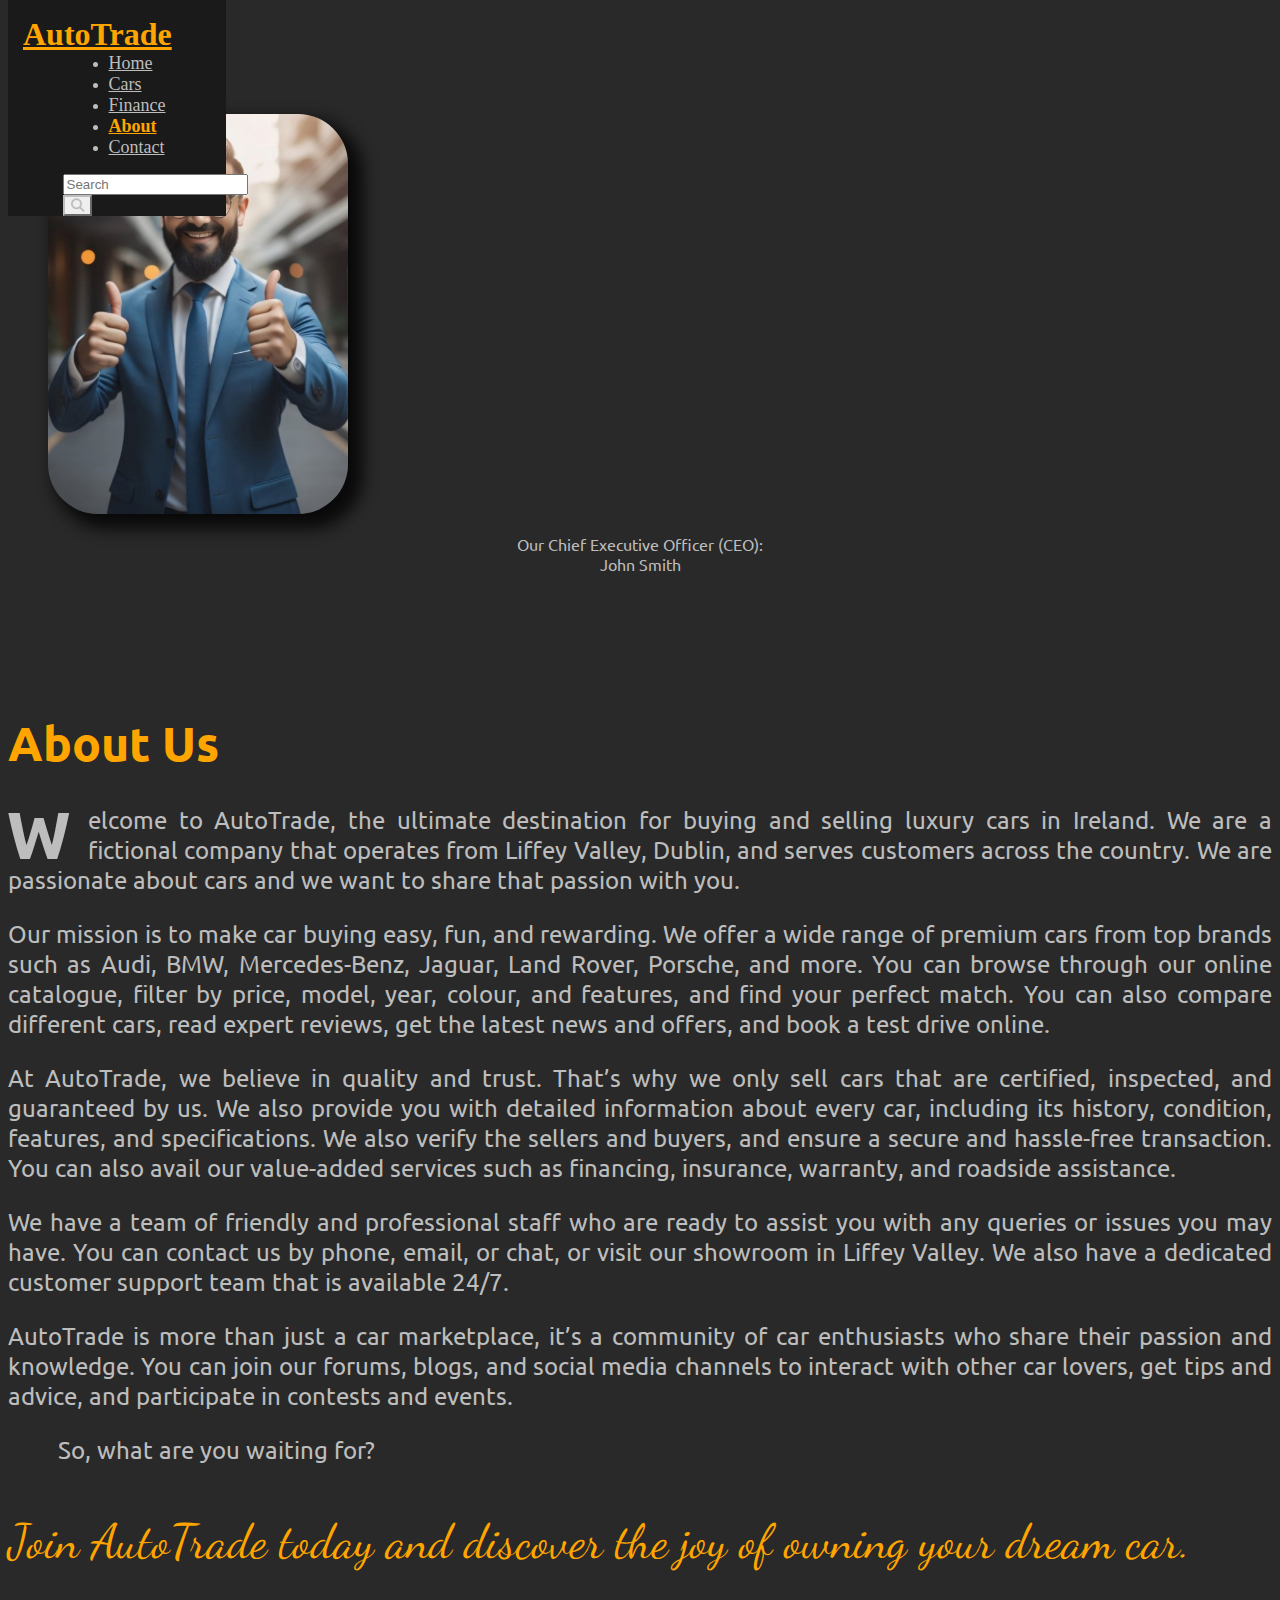
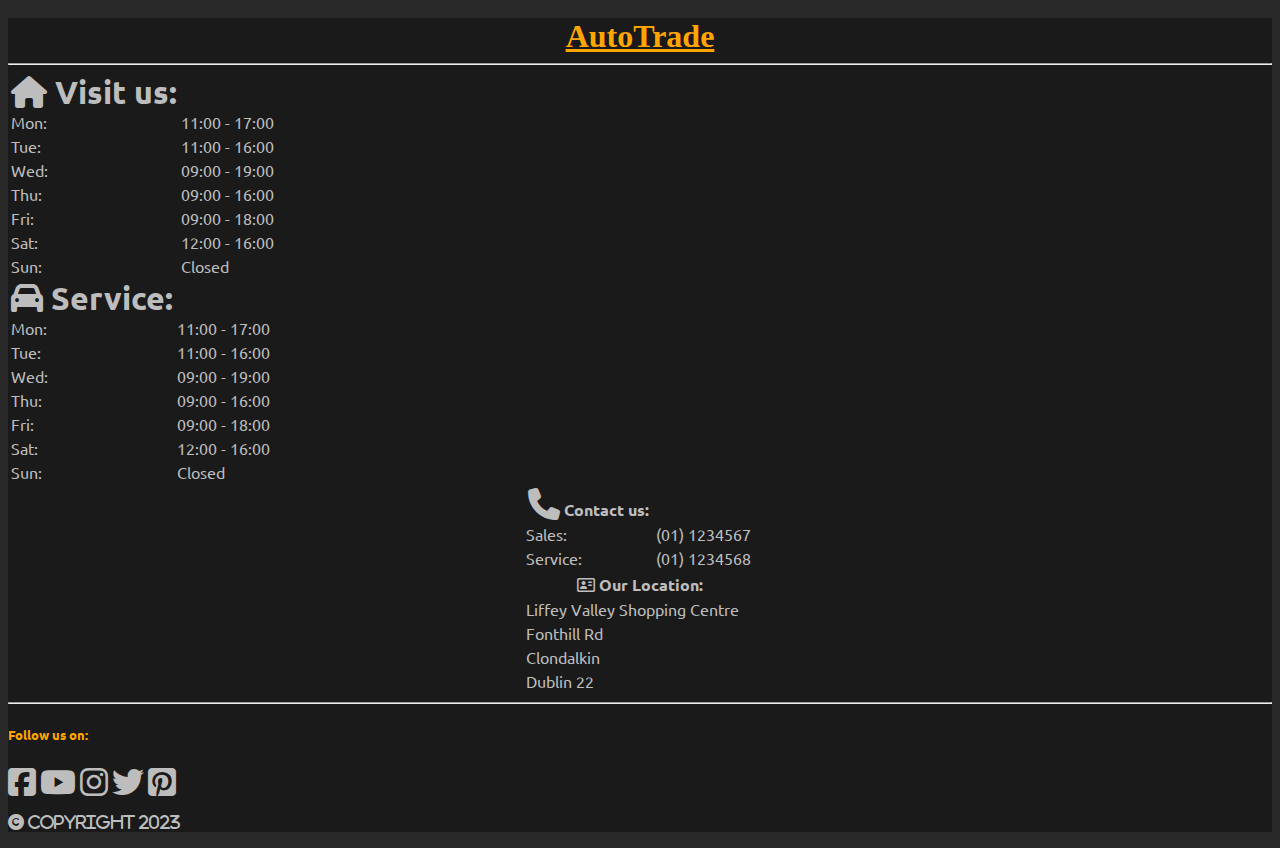
==== Pages/about.html @ 4f6637f4 "footer fix update" ====
<!DOCTYPE html>
<html lang=en>
    <head>
        <meta name="viewport" content="width=device-width, initial-scale=1">
        <title>AutoTrade About</title>
        <link
            href="https://cdn.jsdelivr.net/npm/bootstrap@5.3.2/dist/css/bootstrap.min.css"
            rel="stylesheet"
            integrity="sha384-T3c6CoIi6uLrA9TneNEoa7RxnatzjcDSCmG1MXxSR1GAsXEV/Dwwykc2MPK8M2HN"
            crossorigin="anonymous">
        <link rel="stylesheet" href="../Stylesheets/style.css">
        <script src="../jQuery/jquery-3.7.1.js"></script>
    </head>
    <body>
        <header>
            <div class="container-fluid navbar-container navSlideIn">
                <nav id="navbarHolder"></nav>
            </div>
            <script>
            $.get("navbar.html", function (data) {
                $("#navbarHolder").html(data);
            });
            </script>
            <script type="module" src="../JS/currentPage.js"></script>
        </header>
        <div class="container">
            <div class="row  m-1">

                <!--    PICTURE:    -->
                <div class="col-lg-4 col-md-6 col-sm-12 mt-4 p-padding">

                    <figure>
                        <img src="../Images/About/boss.jpg" alt="The Boss"
                            class=" mx-auto d-block p-picture-about">
                        <figcaption>
                            <p class="p-picture-text">Our Chief Executive
                                Officer (CEO):
                                <br>John Smith
                            </p>
                        </figcaption>
                    </figure>

                </div>
                <!--    ABOUT US:  -TEXT-  -->
                <div
                    class="col-lg-7 col-md-6 col-sm-10 mt-1 mx-auto p-about-text">

                    <h1 class="fw-bold">About Us</h1>
                    <p class="first-word-uppercase-p">
                        Welcome to AutoTrade, the ultimate destination for
                        buying and selling luxury cars in Ireland.
                        We are a fictional company that operates from Liffey
                        Valley, Dublin, and serves customers across the
                        country.
                        We are passionate about cars and we want to share that
                        passion with you.
                    </p>
                    <p>
                        Our mission is to make car buying easy, fun, and
                        rewarding. We offer a wide range of premium cars
                        from top
                        brands such as Audi, BMW, Mercedes-Benz, Jaguar, Land
                        Rover, Porsche, and more. You can browse
                        through our
                        online catalogue, filter by price, model, year, colour,
                        and features, and find your perfect match.
                        You
                        can also compare different cars, read expert reviews,
                        get the latest news and offers, and book a
                        test drive online.
                    </p>
                    <p>
                        At AutoTrade, we believe in quality and trust. That’s
                        why we only sell cars that are certified,
                        inspected, and
                        guaranteed by us. We also provide you with detailed
                        information about every car, including its
                        history, condition,
                        features, and specifications. We also verify the sellers
                        and buyers, and ensure a secure and
                        hassle-free transaction.
                        You can also avail our value-added services such as
                        financing, insurance, warranty, and roadside
                        assistance.
                    </p>
                    <p>
                        We have a team of friendly and professional staff who
                        are ready to assist you with any queries or
                        issues you may have.
                        You can contact us by phone, email, or chat, or visit
                        our showroom in Liffey Valley.
                        We also have a dedicated customer support team that is
                        available 24/7.
                    </p>
                    <p>
                        AutoTrade is more than just a car marketplace, it’s a
                        community of car enthusiasts who share their
                        passion and knowledge.
                        You can join our forums, blogs, and social media
                        channels to interact with other car lovers, get
                        tips and advice, and participate in contests and events.
                    </p>
                    <p class="p-p-indent ">So, what are you waiting for?</p>

                    <!-- ORANGE TEXT -->
                    <span class=" p-dance-font fa-2x text-center p-text-orange">
                        <p>Join AutoTrade today and discover the joy of owning
                            your dream car. </p>
                    </span>
                </div>
            </div>
        </div>

        <!-- BOOTSTRAP -->
        <script
            src="https://cdn.jsdelivr.net/npm/bootstrap@5.3.2/dist/js/bootstrap.bundle.min.js"
            integrity="sha384-C6RzsynM9kWDrMNeT87bh95OGNyZPhcTNXj1NW7RuBCsyN/o0jlpcV8Qyq46cDfL"
            crossorigin="anonymous">
        </script>
    <footer>
        <div class="container-fluid footer-container">
            <div class="row" id="footerRow">
                <nav id="footerHolder"></nav>
            </div>
        </div>
        <script>
            $.get("../Pages/footer.html", function (data) {
                $("#footerHolder").html(data);
            });
        </script>
    </footer>
    </body>
</html>
---- Stylesheets/style.css ----
@import url('https://cdnjs.cloudflare.com/ajax/libs/font-awesome/6.4.2/css/all.min.css');
@import url('https://fonts.googleapis.com/css2?family=Dancing+Script&family=Ubuntu:wght@300&display=swap');
@import url('https://fonts.googleapis.com/css2?family=Roboto+Flex:opsz,wght@8..144,300;8..144,600&display=swap');

body {
    color: rgb(189, 189, 189);
    background-color: rgb(41, 41, 41);
    max-width: 100%;
    min-width: 360px;
}

.current {
    color: orange !important;
    font-weight: bold;
}

.navbar-brand {
    color: orange !important;
    font-size: xx-large;
    font-weight: 600;
    margin: 15px;
}

.nav-item {
    margin-right: 10px;
    margin-left: 10px;
}

.nav-link {
    color: rgb(189, 189, 189);
    font-size: large;
}

.nav-link:hover {
    color: rgb(255, 255, 255);
    font-weight: bold;
}


.navbar-brand:hover {
    color: rgb(255, 255, 255) !important;
    font-weight: bolder;
}

.navbar-container {
    position: fixed;
    top: 0;
    z-index: 3;
    background-color: rgba(26, 26, 26, 1);
    flex-wrap: nowrap;
    max-width: 100% !important;
}

.navbar-toggler {
    float: right !important;
    margin: auto;
}

.navbar-toggler:hover {
    border: 2px solid rgb(255, 255, 255);
}

.navbar-toggler:hover #navbarBurgerIcon {
    color: rgb(255, 255, 255);
}

.navbar-toggler:focus {
    box-shadow: none;
}

.nav-slide-in {
    animation-name: slideIn;
    animation-duration: 1s;
}

#navbarRow {
    width: 100%;
    flex-wrap: nowrap;

}

#logoCol {
    float: left;
    margin: auto 0px auto;
    max-width: 400px;
}

#searchIcon {
    color: rgb(189, 189, 189);
}


#searchBar {
    float: right;
    margin: auto 0px auto;
    max-width: 100%;
    min-width: 200px;
}

#linksMenu {
    margin: auto;
    max-width: fit-content;
}

#searchBtn {
    border-color: rgb(189, 189, 189) !important;
}


#searchBtn:hover {
    border-color: rgb(255, 255, 255) !important;
    border-width: 3px !important;
}

#searchBtn:hover>#searchIcon {
    color: rgb(255, 255, 255);
}

#burgerMenu {
    margin: auto 0px auto;
    max-width: fit-content;
}

.input-group {
    float: right;
    flex-wrap: nowrap;
    max-width: 75%;
}

#searchInput:focus+#searchBtn {
    box-shadow: 0px 0px 10px 1px rgba(200, 200, 200);
    border-color: rgb(255, 255, 255);
}

#searchInput:focus {
    box-shadow: 0px 0px 10px 1px rgba(200, 200, 200);
    border-color: rgb(255, 255, 255);
    border-top-right-radius: 0px !important;
    border-bottom-right-radius: 0px !important;
}

#searchInput:hover {
    box-shadow: 0px 0px 10px 1px rgba(200, 200, 200);
    border-color: rgb(255, 255, 255);
    border-top-right-radius: 0px !important;
    border-bottom-right-radius: 0px !important;
}

.carousel-container {
    border-bottom-left-radius: 40px;
    border-bottom-right-radius: 40px;
    vertical-align: middle;
    padding: 0;
    margin-top: 64px;
    box-shadow: 10px 10px 15px 5px rgb(10, 10, 10);
}

.carousel-fade-in {
    animation-name: fadeIn;
    animation-duration: 3s;
}

.carousel-image {
    border-bottom-left-radius: 40px;
    border-bottom-right-radius: 40px;
}

.cars,
.search-result {
    margin: 2% auto 2%;
    padding-top: 2%;
    max-width: 1000px !important;
}

.card,
.finance-card {
    background-color: rgba(26, 26, 26, 1);
    color: rgb(189, 189, 189);
    margin: auto;
    box-shadow: 10px 10px 15px 5px rgb(10, 10, 10);
    border-radius: 20px;
}

.card-img-top {
    border-top-left-radius: 20px;
    border-top-right-radius: 20px;
}

.card .btn {
    background-color: rgb(41, 41, 41);
    border-color: rgb(189, 189, 189);
    box-shadow: 2px 2px 5px 5px rgb(10, 10, 10);
}

h1,
h3,
h5 {
    color: orange !important;
}

.btn:hover {
    border-color: rgb(255, 255, 255);
    border-width: 2px;
}

.form-btn {
    color: rgb(189, 189, 189);
    background-color: rgb(41, 41, 41);
    border-color: rgb(189, 189, 189);
    box-shadow: 2px 2px 5px 5px rgb(10, 10, 10);
    border-radius: 10px;
    min-width: 25%;
    min-height: 40px !important;
}

.car-col {
    padding: 2%;
}

.car-row {
    margin-top: 2%;
    margin-bottom: 2%;
}

.car-details-container {
    color: rgb(189, 189, 189);
}

.back-to-cars:hover {
    text-decoration: none;
    color: rgb(255, 255, 255);
    font-weight: bold;
}

#ourCarsLink {
    position: relative;
    width: 573px;
    height: 337px;
    margin-bottom: 2%;
    background-image: url('/Images/Backgrounds/CarsLinkBG.png');
    background-size: contain;
    border-radius: 20px;
    box-shadow: 10px 10px 15px 5px rgb(10, 10, 10);
}

#financeLink {
    position: relative;
    width: 573px;
    height: 337px;
    margin-bottom: 2%;
    background-image: url('/Images/Backgrounds/FinanceLinkBG.jpg');
    background-size: contain;
    box-shadow: 10px 10px 15px 5px rgb(10, 10, 10);
    border-radius: 20px;
}

#aboutUsLink {
    position: relative;
    height: 500px;
    background-image: url('/Images/Backgrounds/AboutUsLinkBG.jpg');
    background-position: bottom;
    background-position-x: left;
    border-top-left-radius: 20px;
    border-top-right-radius: 20px;
    box-shadow: 10px 0px 15px 5px rgb(10, 10, 10);
}


#ourCarsLinkInnerDiv,
#financeLinkInnerDiv {
    position: relative;
    top: 15%;
    left: 5%;
    width: 70%;
    height: 90%;
    padding: 2%;
    opacity: 85%;
    font-size: large;
    background-color: rgb(41, 41, 41);
    border-radius: 20px;
    border-bottom-right-radius: 50px;
}


#aboutUsLinkInnerDiv {
    position: relative;
    top: 15%;
    left: 5%;
    max-width: 60%;
    max-height: 90%;
    padding: 2%;
    opacity: 85%;
    font-size: large;
    background-color: rgb(41, 41, 41);
    border-radius: 20px;
    border-bottom-right-radius: 50px;
    box-shadow: 2px 2px rgb(10, 10, 10);
}

.link-button {
    position: absolute;
    bottom: 15%;
    right: 10%;
    background-color: rgb(41, 41, 41);
    color: rgb(189, 189, 189);
    opacity: 85%;
    border-radius: 10px;
    border-color: rgb(189, 189, 189);
    min-width: 25%;
    min-height: 12.5%;
    margin-right: 2%;
    box-shadow: 2px 2px 5px 5px rgb(10, 10, 10);
}

.about-us-link-button {
    position: absolute;
    bottom: 15%;
    right: 5%;
    background-color: rgb(41, 41, 41);
    color: rgb(189, 189, 189);
    opacity: 85%;
    border-radius: 10px;
    border-color: rgb(189, 189, 189);
    min-width: 10%;
    min-height: 10%;
    box-shadow: 2px 2px 5px 5px rgb(10, 10, 10);
}

.car-page-button {
    background-color: rgb(41, 41, 41);
    color: rgb(189, 189, 189);
    border-radius: 10px;
    border-color: rgb(189, 189, 189);
    min-width: 25%;
    min-height: 40px !important;
    margin-right: 2%;
    margin-bottom: 5%;
    box-shadow: 2px 2px 5px 5px rgb(10, 10, 10);
}

.car-link {
    position: absolute;
    bottom: 0;
    background-color: rgb(41, 41, 41);
    color: rgb(189, 189, 189);
    border-radius: 10px;
    border-color: rgb(189, 189, 189);
    min-width: 25%;
    min-height: 10%;
    margin-right: 2%;
    margin-bottom: 5%;
    box-shadow: 2px 2px rgb(10, 10, 10);
}

.enquire-button {
    position: relative;
    background-color: rgb(41, 41, 41);
    color: rgb(189, 189, 189);
    border-radius: 10px;
    border-color: rgb(189, 189, 189);
    min-width: 25%;
    min-height: 10%;
    margin-right: 2%;
    margin-bottom: 5%;
    box-shadow: 2px 2px rgb(10, 10, 10);
}

.back-to-cars-button {
    background-color: rgb(41, 41, 41);
    color: rgb(189, 189, 189);
    border: solid 2px;
    border-radius: 10px;
    border-color: rgb(189, 189, 189);
    min-width: 20%;
    min-height: 40px;
    box-shadow: 2px 2px 5px 5px rgb(10, 10, 10);

}

.link-button:hover,
.enquire-button:hover,
.about-us-link-button:hover,
.car-link:hover,
.form-btn:hover,
.car-page-button:hover,
.back-to-cars-button:hover {
    color: rgb(255, 255, 255);
    font-weight: bold;
    border-color: rgb(255, 255, 255);
    border-width: 3px;
    opacity: 100%;
    background-color: rgb(104, 104, 104);
}

.carousel-control-prev:hover,
.carousel-control-next:hover {
    color: rgb(255, 255, 255);
}

.car-image {
    max-width: 100%;
    box-shadow: 10px 10px 15px 5px rgb(10, 10, 10);
    border-radius: 20px;
}

.car-image-finance {
    max-width: 100%;
    border-radius: 20px !important;
    box-shadow: 10px 10px 15px 5px rgb(10, 10, 10);
}

#txt_prefix,
#txt_prefix:hover,
#txt_prefix:focus,
#txt_prefix:active {
    border-top-right-radius: 0px !important;
    border-bottom-right-radius: 0px !important;
}


#txt_phone,
#txt_phone:hover,
#txt_phone:focus,
#txt_phone:active {
    border-top-left-radius: 0px !important;
    border-bottom-left-radius: 0px !important;
}

.footer-container {
    justify-content: center;
    align-items: center;
    background-color: rgba(26, 26, 26, 1);
    color: rgb(189, 189, 189);
}

#searchContainer {
    position: relative;
    align-items: center;
    min-height: 300px;
}

#noResultMessageContainer {
    position: absolute;
    top: 50%;
    text-align: center;
    font-size: xx-large;
    color: orange;
}

.footer-col {
    padding: 0 5% 0;
}

.footer-row {
    padding: 2%;
}

.p-ubuntu {
    font-family: 'Ubuntu', sans-serif;
    color: rgb(189, 189, 189);
}

.p-dance-font {
    font-family: 'Dancing Script', cursive;
}

.p-hr {
    width: 90%;
}

.p-a-footer {
    text-decoration: none;
    color: rgb(189, 189, 189);
    text-align: center;
}

.p-bump-facebook:hover {
    color: #4267B2;
}

.p-bump-youtube:hover {
    color: #FF0000;
}

.p-bump-instagram:hover {
    color: rgb(114, 45, 224);
}

.p-bump-twitter:hover {
    color: #1DA1F2;
}

.p-bump-pintrest:hover {
    color: #E60023;
}

.p-p-indent {
    text-indent: 50px;
}

.p-picture-about {
    width: 300px;
    border-radius: 50px;
    box-shadow: 10px 10px 15px 5px rgb(10, 10, 10);
}

.p-padding {
    padding-top: 90px
}

.p-about-text {
    color: rgb(189, 189, 189);
    padding-top: 90px;
    font-family: 'Ubuntu', sans-serif;
    text-align: justify;
    font-size: x-large;
}

.p-text-orange {
    color: orange;
}

.p-picture-text {
    color: rgb(189, 189, 189);
    font-family: 'Ubuntu', sans-serif;
    text-align: center;
}

.first-word-uppercase-p::first-letter {
    -webkit-initial-letter: 4;
    initial-letter: 2;
    font-weight: bold;
    margin-right: .75em;
    font-family: 'Ubuntu', sans-serif;
}

.p-center {
    text-align: center;
}

.flex-container {
    display: flex;
    font-family: 'Roboto Flex', sans-serif;
    flex: 1;
    background: linear-gradient(rgba(0, 0, 0, 1), rgba(0, 0, 0, 0)), url(../Images/Backgrounds/contact.jpg);
    background-size: cover;
    background-position: left;
    border-radius: 50px;
}

.right-pane {
    flex: 1;
    color: rgb(189, 189, 189) !important;
    padding: 30px;
    border-radius: 50px;
}

.left-pane {
    flex: 1;
    padding: 30px;
}

.p-orangeTxt {
    color: orange;
}

.p-margin80 {
    margin-top: 80px;
}

.p-margin80 {
    margin-top: 80px;
}

.p-paddingR50 {
    padding-right: 50px;
}

.p-btn {
    color: white;
    background-color: black;
    width: 100%;
    padding: 5px;
}

.p-btn:hover {
    color: black;
    background-color: white;
}

.p-paddingT10 {
    padding-top: 10px;
}

label {
    font-weight: bold;
}

.p-textArea {
    height: 8em;
}

.p-mapArea {
    background-color: rgba(26, 26, 26, 1);
    border-radius: 50px;
    box-shadow: 10px 10px 15px 5px rgb(10, 10, 10);
    padding: 3%;
}

.p-mapSize {
    width: 100%;
    min-height: 300px;
    max-height: 500px;
    border-radius: 25px;
}

.p-width100 {
    width: 100%;
}


.p-marginT105 {
    margin-top: 105px;
}

.form-control:focus {
    border-color: rgb(255, 255, 255) !important;
    box-shadow: 0px 0px 10px 1px rgba(200, 200, 200) !important;
    border-radius: 5px !important;
}

.form-control:hover {
    border-color: rgb(255, 255, 255) !important;
    box-shadow: 0px 0px 10px 1px rgba(200, 200, 200) !important;
    border-radius: 5px !important;
}

input:focus {
    border-color: black;
    box-shadow: inset 0 1px 1px rgba(0, 0, 0, 0.075), 0 0 8px rgba(17, 17, 17, 0.6);
}

/*    FINANCE   */
.flex-container-finance {
    font-family: 'Roboto Flex', sans-serif;
    border-radius: 50px;
    box-shadow: 10px 10px 15px 5px rgb(10, 10, 10);
}

.right-pane-finance {
    color: rgb(189, 189, 189);
    padding: 30px;
    background-color: rgba(26, 26, 26, 1);
    border-top-right-radius: 50px;
    border-bottom-right-radius: 50px;
}

.left-pane-finance {
    display: flex;
    flex-direction: column;
    background-size: cover;
    background-position: center;
    padding: 30px;
    background-color: rgba(26, 26, 26, 1);
    border-top-left-radius: 50px;
    border-bottom-left-radius: 50px;
}

#financeCarsContainer {
    flex: 1;
    border-radius: 25px;
    background-color: rgb(41, 41, 41);
    overflow-y: auto;
    box-shadow: inset 10px 10px 20px 10px rgb(10, 10, 10);
}

#financeCarsContainer::-webkit-scrollbar {
    width: 0;
}

.finance-card {
    max-width: 250px;
    min-width: 225px;
}

.card:hover,
.finance-card:hover {
    transform: scale(1.1) !important;
}

.card-active {
    transform: scale(1.05) !important;
    box-shadow: 0px 0px 20px 10px rgb(150, 150, 150);
}

.car-row-finance {
    padding-left: 2%;
    padding-right: 2%;
}

.car-col-finance {
    padding: 1%;
}

.p-input-phone {
    padding-left: 10px;
}

.p-input-phone2 {
    width: 100px;
    padding-left: 20px;
}

.p-modal-0 {
    font-family: "Roboto Flex, sans-serif";
}

.p-modal2-1 {
    text-align: right;
}

.p-modal2-2 {
    font-size: x-large;
}

.p-fieldset {
    border: solid 1px rgb(189, 189, 189) !important;
    border-radius: 5px;
}

.p-inputFieldset {
    width: 97%;
    padding: 5px;
    margin: auto
}

.p-fontSizeLarger {
    font-size: larger;
}

.p-marginR10 {
    margin-right: 10px;
}

.p-marginL10 {
    margin-left: 10px;
}

.p-inline-flex {
    display: inline-flex
}

.p-remBal {
    font-size: xx-large;
    text-align: center;
    font-weight: bolder;
    font-family: 'Courier New', Courier, monospace, sans-serif;
}

/*    JS-CONTACT    */

.input-control input:focus {
    outline: 0;
}

.input-control.success input {
    border-color: #09c372;
}

.input-control.success textarea {
    border-color: #09c372;
}

.input-control.success select {
    border-color: #09c372;
}

.input-control.error input {
    border-color: #ff3860;
}

.input-control.error textarea {
    border-color: red;
}

.input-control.error select {
    border-color: red;
}

.input-control .error {
    color: #ff3860;
    font-size: 20px;
    height: 20px;
}

.location-table,
.contact-table {
    margin-left: auto;
    margin-right: auto;

    min-width: 235px;
}

@media (max-width: 765px) {
    .flex-container {
        flex-direction: column;
    }
}

@media (max-width: 765px) {
    .left-pane {
        display: none;
    }

    .right-pane {
        background: linear-gradient(90deg, rgb(0, 0, 0) 0%, rgb(39, 39, 39) 41%, rgb(54, 53, 53) 100%);
    }
}

@media (max-width: 576px) {
    .car-row {
        margin-top: 7.5% !important;
        margin-bottom: 7.5% !important;
    }
}

@media (max-width: 764px) {
    .card {
        max-width: 100%;
    }

    .p-about-text {
        padding-top: 0px !important;
    }

    #ourCarsLink,
    #financeLink {
        width: 382px;
        height: 225px;
    }

    #aboutUsLink {
        height: 450px;
    }

    .left-pane-finance {
        border-bottom-left-radius: 0px;
        border-top-right-radius: 50px;
    }

    .right-pane-finance {
        border-top-right-radius: 0px;
        border-bottom-left-radius: 50px;
    }

    .car-row {
        margin-top: 5%;
        margin-bottom: 5%;
    }

    #financeCarsContainer {
        padding-top: 0px;
        max-height: 355px !important;
    }

    .car-col-finance {
        margin: auto !important;
    }
}

@media (min-width: 765px) {
    #aboutUsLinkInnerDiv {
        width: 50%;
    }

    .p-mapSize {
        height: 500px;
    }

    #financeCarsContainer {
        max-height: 1100px !important;
    }

    .flex-container-finance {
        display: flex;
    }

    .left-pane-finance {
        flex: 1;
    }

    .right-pane-finance {
        flex: 1;
    }
}

@media (min-width: 991px) {

    .card {
        min-height: 375px;
    }
}

@media (min-width: 992px) {

    #logoShort {
        display: none;
    }

    #burgerMenu {
        display: none;
    }

    #financeCarsContainer {
        max-height: 1100px !important;
    }
}

@media (max-width: 991px) {
    #linksMenu {
        display: none;
    }

    .input-group {
        max-width: 100%;
    }

    #logoFull {
        display: none;
    }

    #searchBar {
        margin: auto;
        min-width: 225px;
    }

    #logoCol {
        float: left;
        max-width: fit-content;
    }

    #hiddenMenu {
        display: contents !important;
    }

    #featuredCard {
        max-width: 95%;
    }

    .card {
        max-width: 235px;
        min-height: 367px;
    }
}

@media (min-width: 1200px) {
    #financeCarsContainer {
        max-height: 1000px !important;
    }
}

@media (min-width: 1400px) {
    #financeCarsContainer {
        max-height: 870px !important;
    }
}

@keyframes slideIn {
    from {
        margin-top: -30%;
    }

    to {
        margin-top: 0%;
    }
}


@keyframes fadeIn {
    from {
        opacity: 0%;
    }
    to {
        opacity: 100%;
    }
}
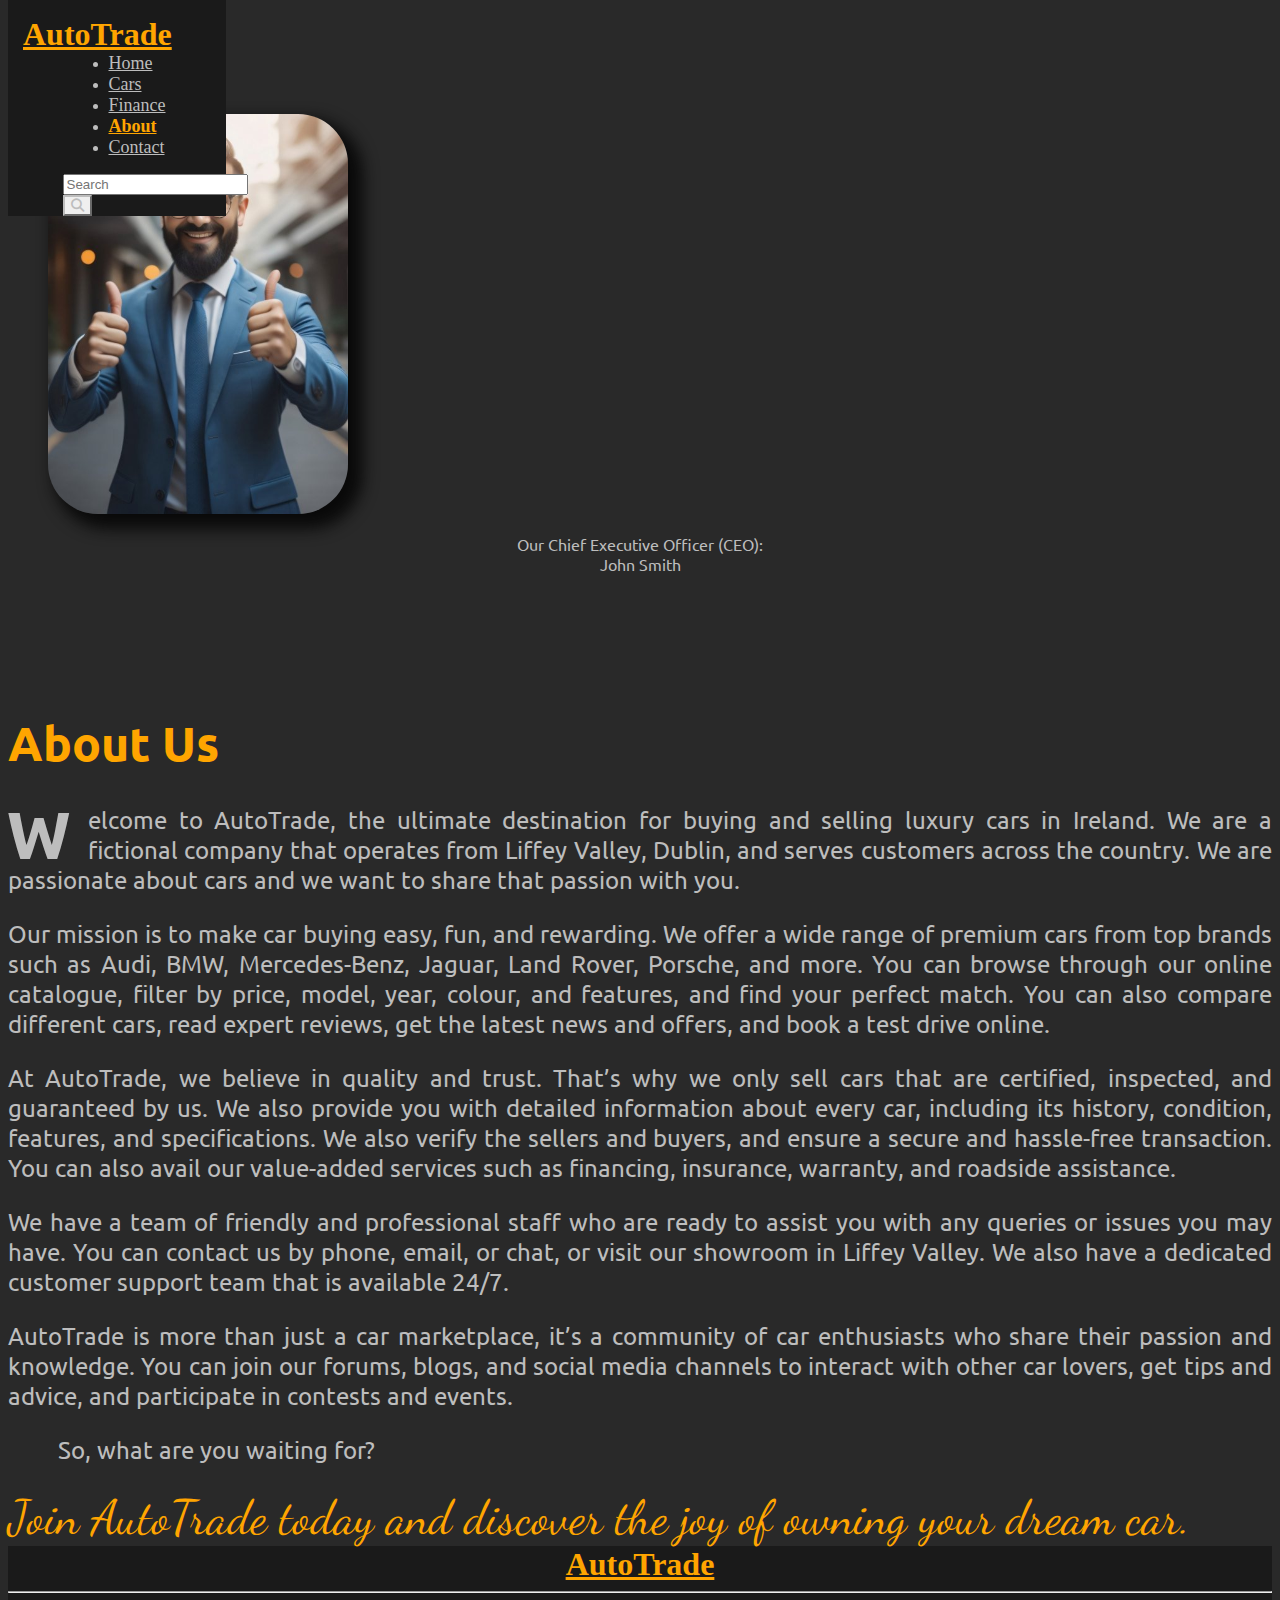
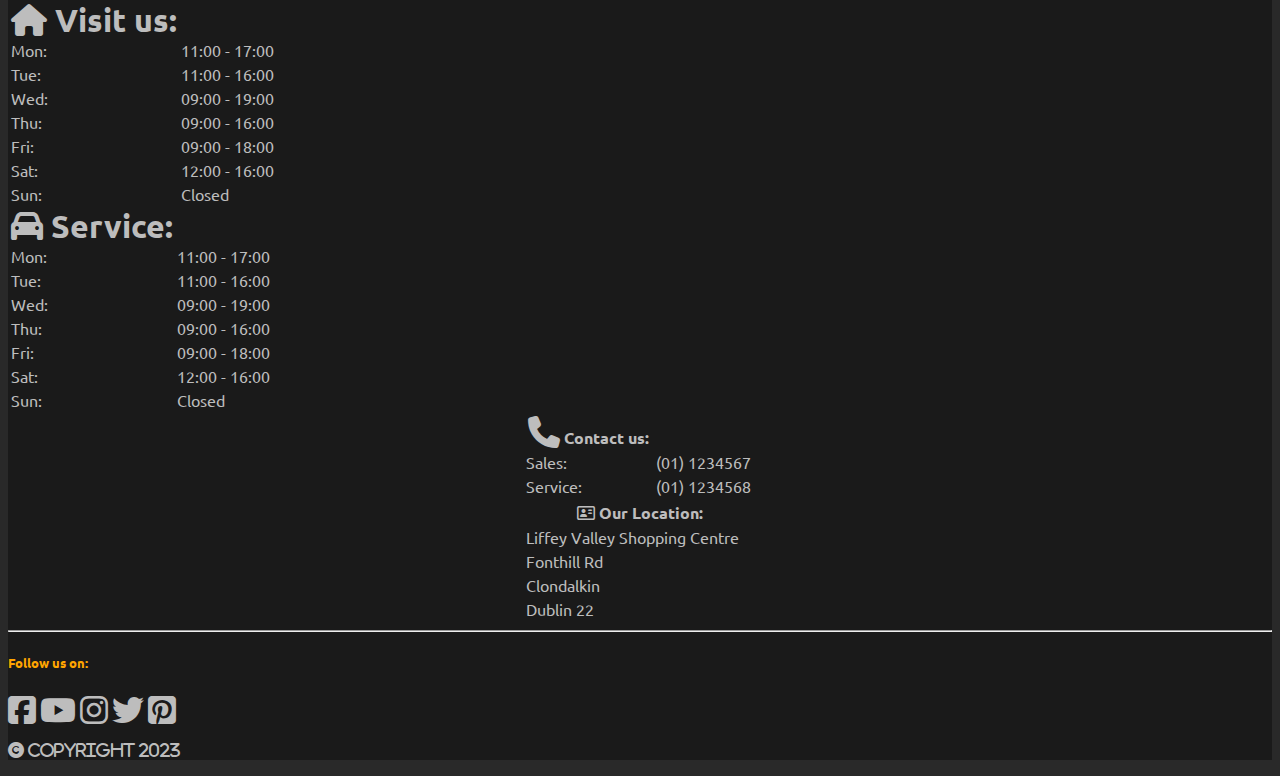
==== commit dc292af3: "about.html minor update" ====
--- a/Pages/about.html
+++ b/Pages/about.html
@@ -104,8 +104,7 @@
 
                     <!-- ORANGE TEXT -->
                     <span class=" p-dance-font fa-2x text-center p-text-orange">
-                        <p>Join AutoTrade today and discover the joy of owning
-                            your dream car. </p>
+                        Join AutoTrade today and discover the joy of owning your dream car.
                     </span>
                 </div>
             </div>
@@ -117,17 +116,17 @@
             integrity="sha384-C6RzsynM9kWDrMNeT87bh95OGNyZPhcTNXj1NW7RuBCsyN/o0jlpcV8Qyq46cDfL"
             crossorigin="anonymous">
         </script>
-    <footer>
-        <div class="container-fluid footer-container">
-            <div class="row" id="footerRow">
-                <nav id="footerHolder"></nav>
+        <footer>
+            <div class="container-fluid footer-container">
+                <div class="row" id="footerRow">
+                    <nav id="footerHolder"></nav>
+                </div>
             </div>
-        </div>
-        <script>
-            $.get("../Pages/footer.html", function (data) {
-                $("#footerHolder").html(data);
-            });
-        </script>
-    </footer>
+            <script>
+                $.get("../Pages/footer.html", function (data) {
+                    $("#footerHolder").html(data);
+                });
+            </script>
+        </footer>
     </body>
 </html>--- a/Stylesheets/style.css
+++ b/Stylesheets/style.css
@@ -286,8 +286,8 @@
     position: relative;
     top: 15%;
     left: 5%;
-    max-width: 60%;
-    max-height: 90%;
+    max-width: 75%;
+    max-height: 95%;
     padding: 2%;
     opacity: 85%;
     font-size: large;
@@ -306,7 +306,8 @@
     opacity: 85%;
     border-radius: 10px;
     border-color: rgb(189, 189, 189);
-    min-width: 25%;
+    min-width: 25% !important;
+    max-width: 30% !important;
     min-height: 12.5%;
     margin-right: 2%;
     box-shadow: 2px 2px 5px 5px rgb(10, 10, 10);
@@ -321,8 +322,10 @@
     opacity: 85%;
     border-radius: 10px;
     border-color: rgb(189, 189, 189);
-    min-width: 10%;
-    min-height: 10%;
+    min-width: 100px;
+    max-width: 150px;
+    min-height: 7.5%;
+    max-height: 10%;
     box-shadow: 2px 2px 5px 5px rgb(10, 10, 10);
 }
 
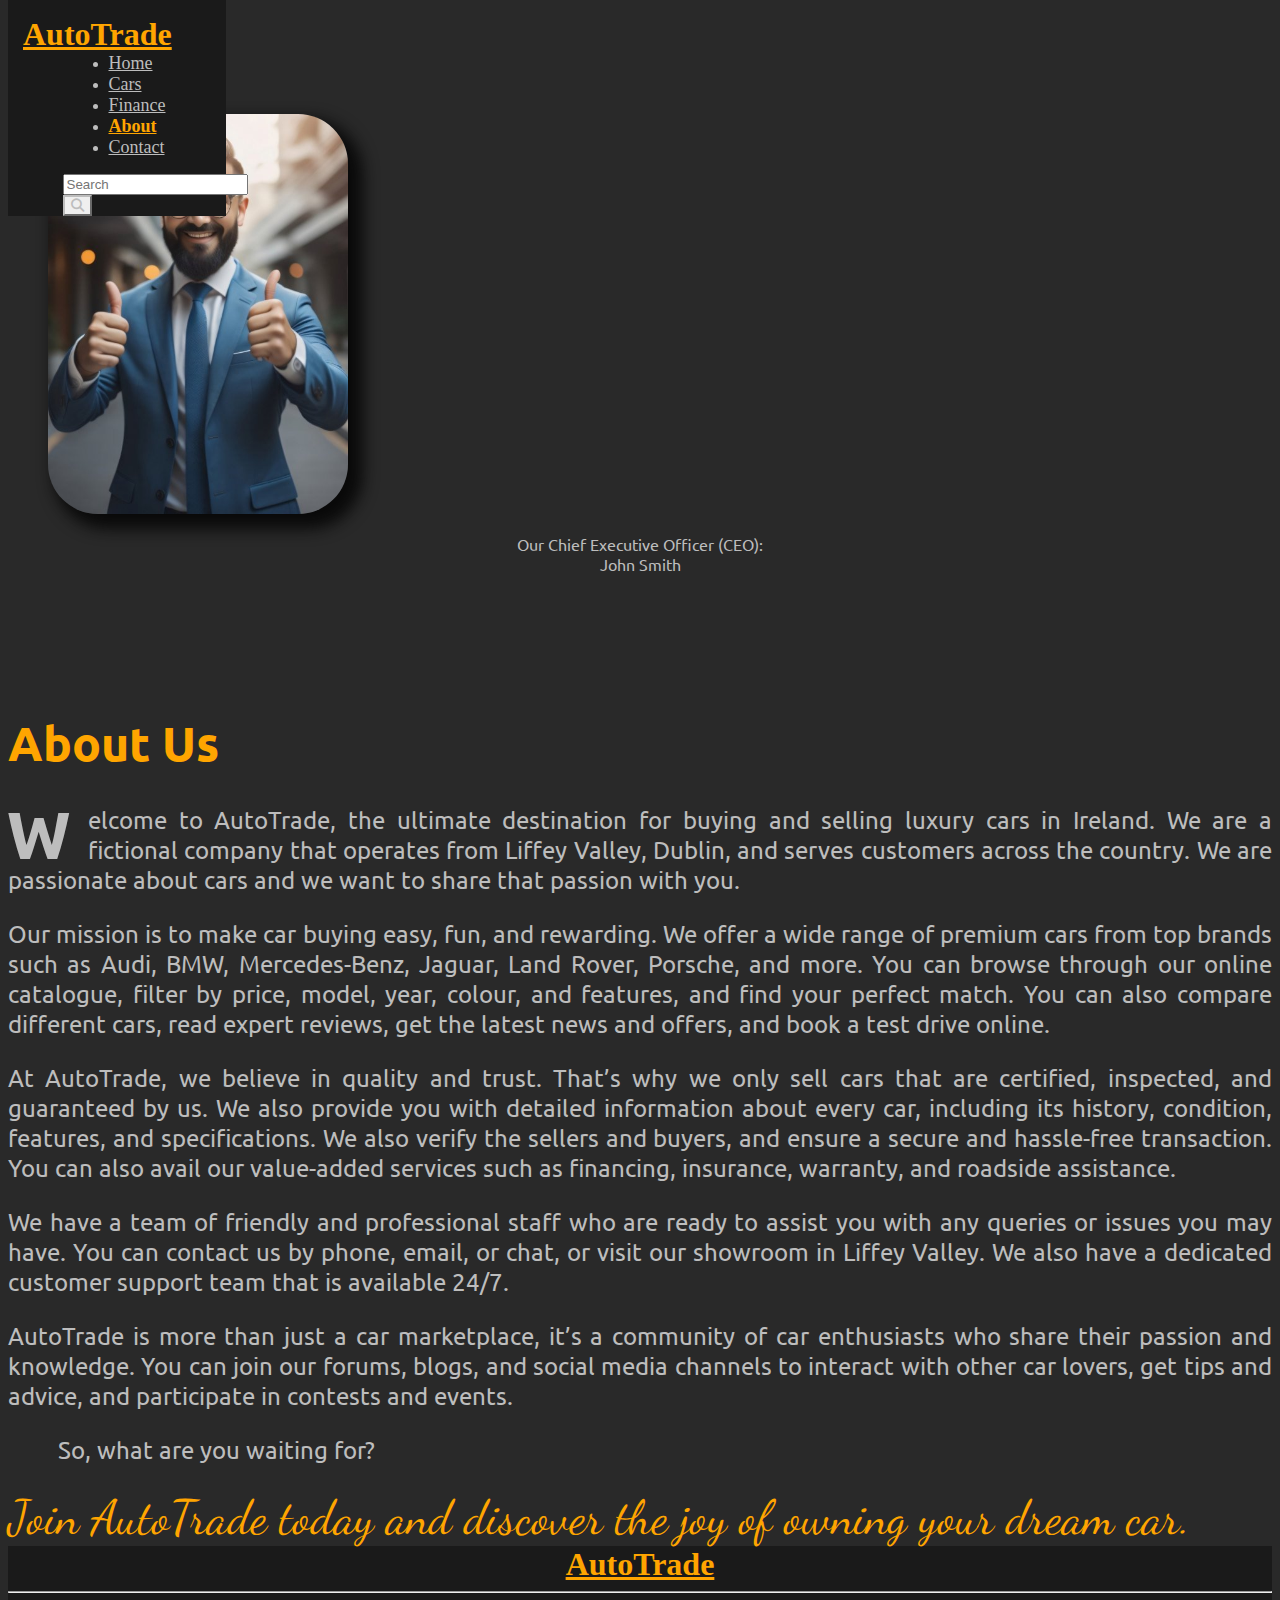
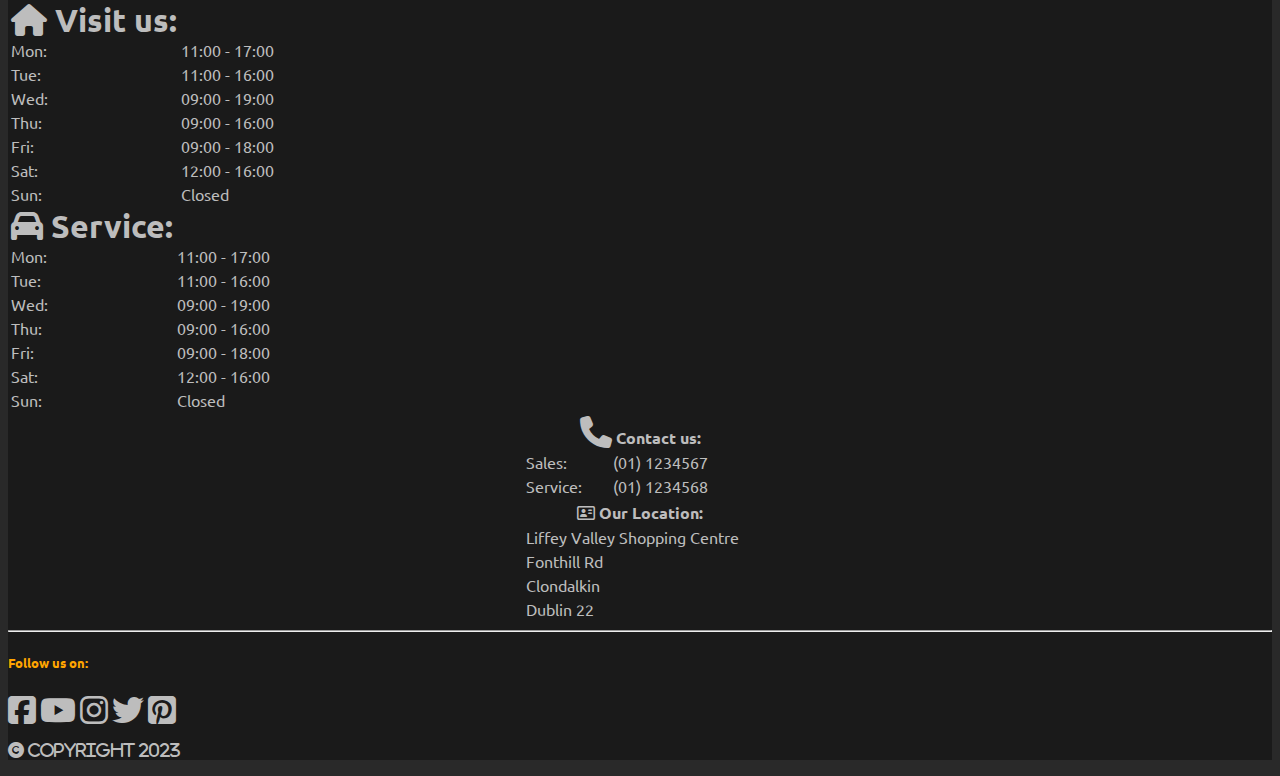
==== commit c4381554: "searchbar fix update" ====
--- a/Pages/about.html
+++ b/Pages/about.html
@@ -22,6 +22,7 @@
             });
             </script>
             <script type="module" src="../JS/currentPage.js"></script>
+            <script type="module" src="../JS/searchButton.js"></script>
         </header>
         <div class="container">
             <div class="row  m-1">
--- a/Stylesheets/style.css
+++ b/Stylesheets/style.css
@@ -467,10 +467,6 @@
     font-family: 'Dancing Script', cursive;
 }
 
-.p-hr {
-    width: 90%;
-}
-
 .p-a-footer {
     text-decoration: none;
     color: rgb(189, 189, 189);
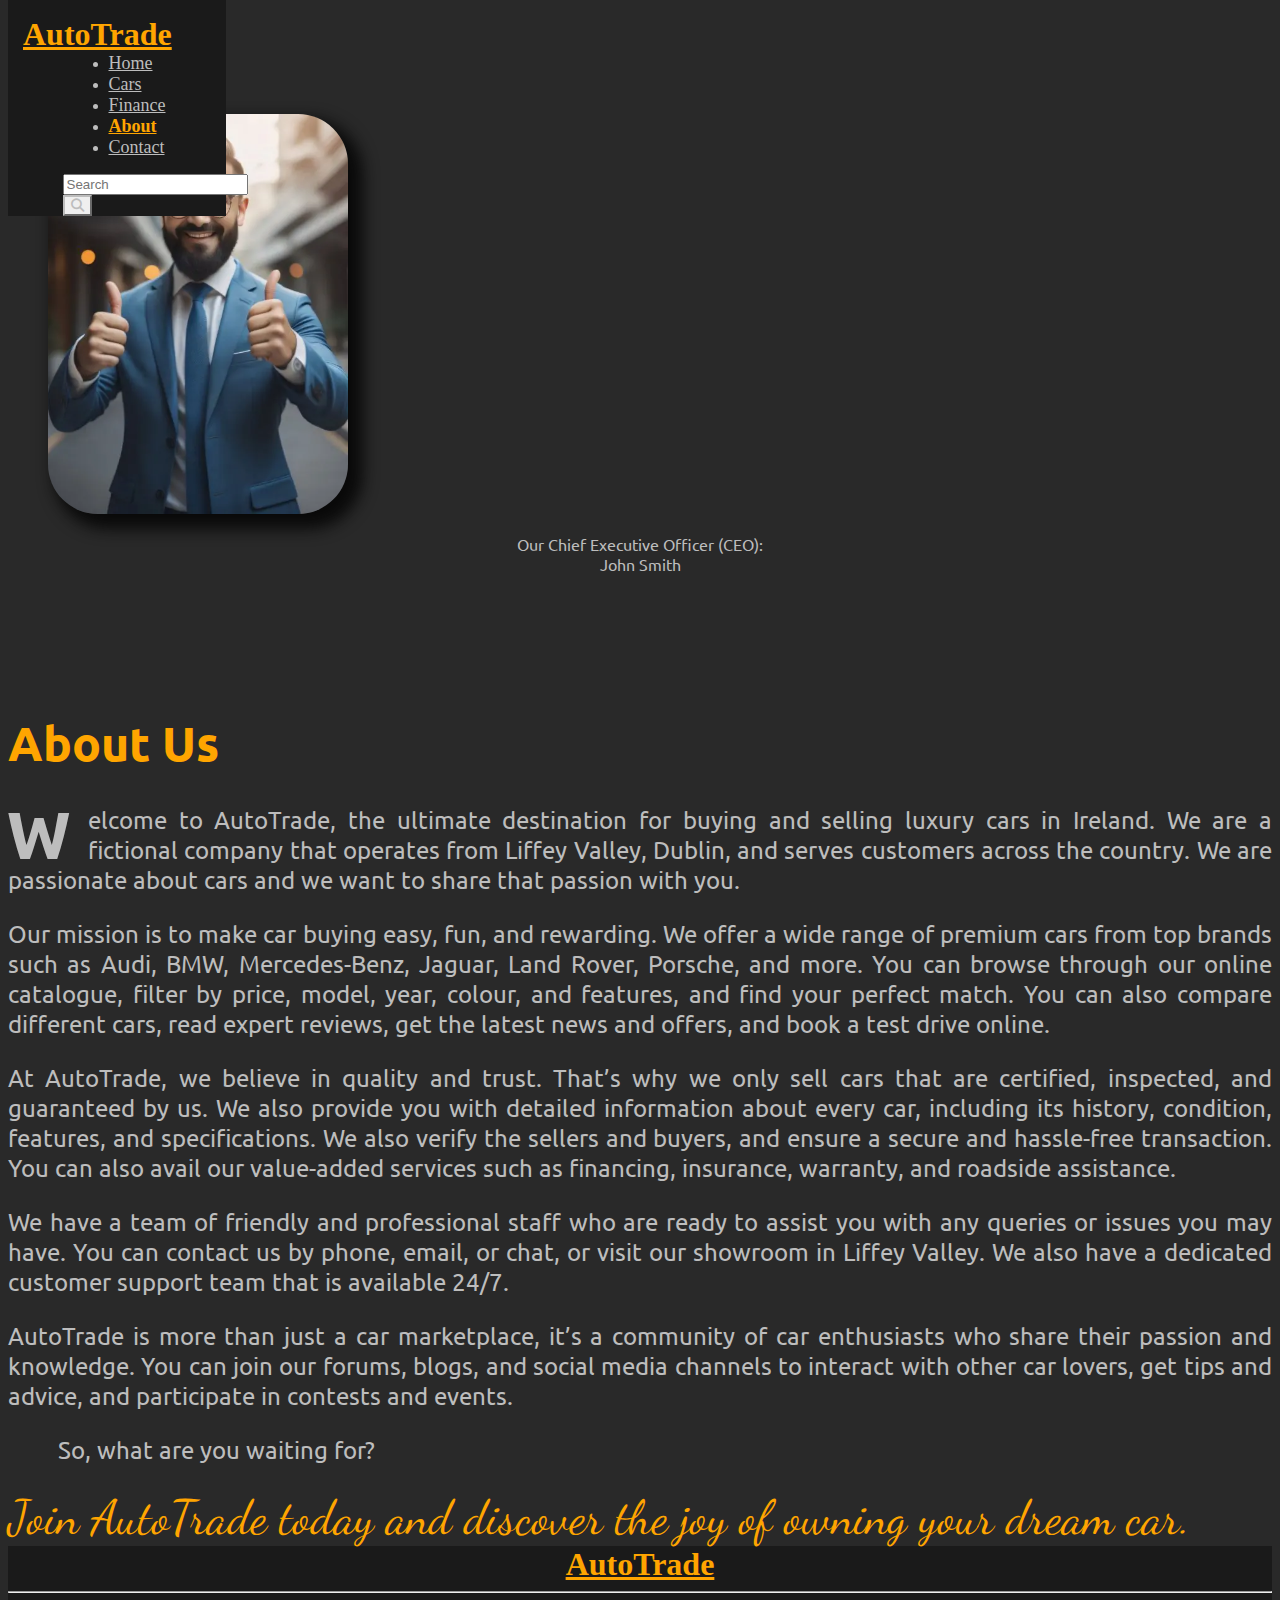
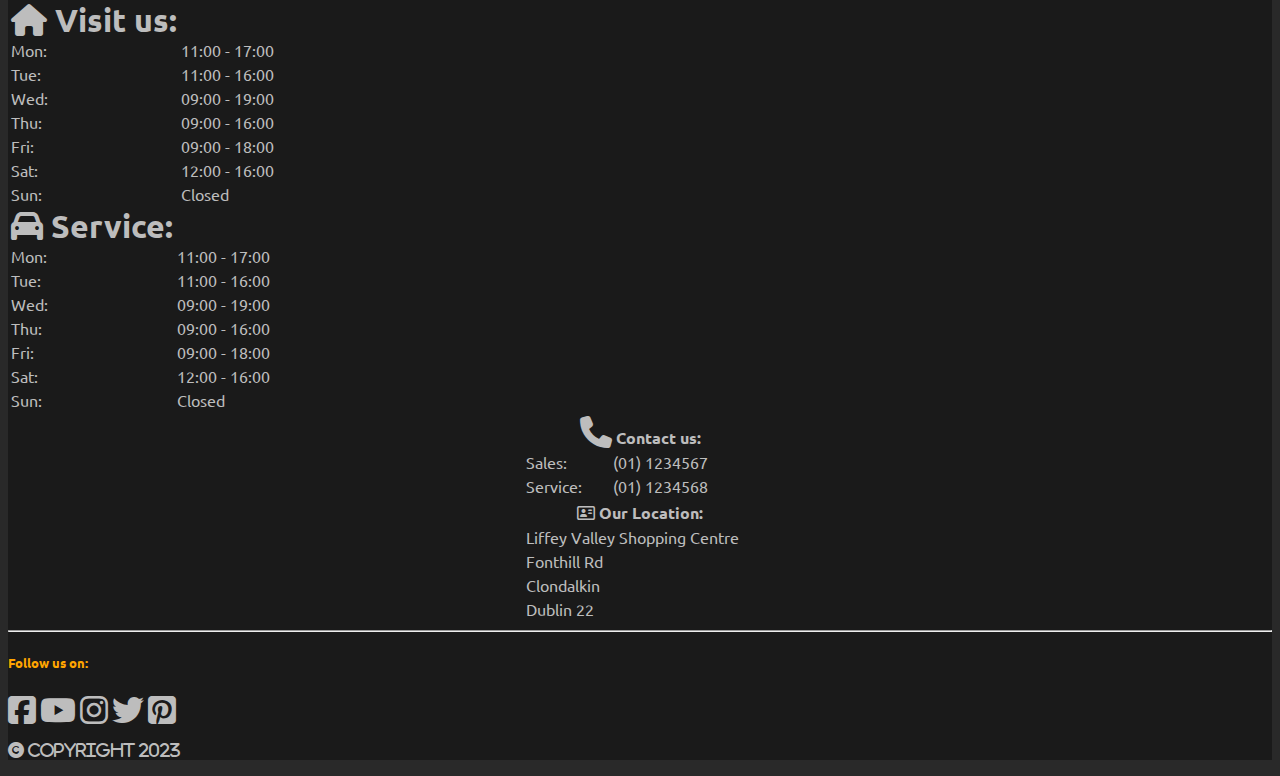
==== commit cbe1b610: "about image update" ====
--- a/Pages/about.html
+++ b/Pages/about.html
@@ -31,7 +31,7 @@
                 <div class="col-lg-4 col-md-6 col-sm-12 mt-4 p-padding">
 
                     <figure>
-                        <img src="../Images/About/boss.jpg" alt="The Boss"
+                        <img src="../Images/About/boss.webp" alt="The Boss"
                             class=" mx-auto d-block p-picture-about">
                         <figcaption>
                             <p class="p-picture-text">Our Chief Executive
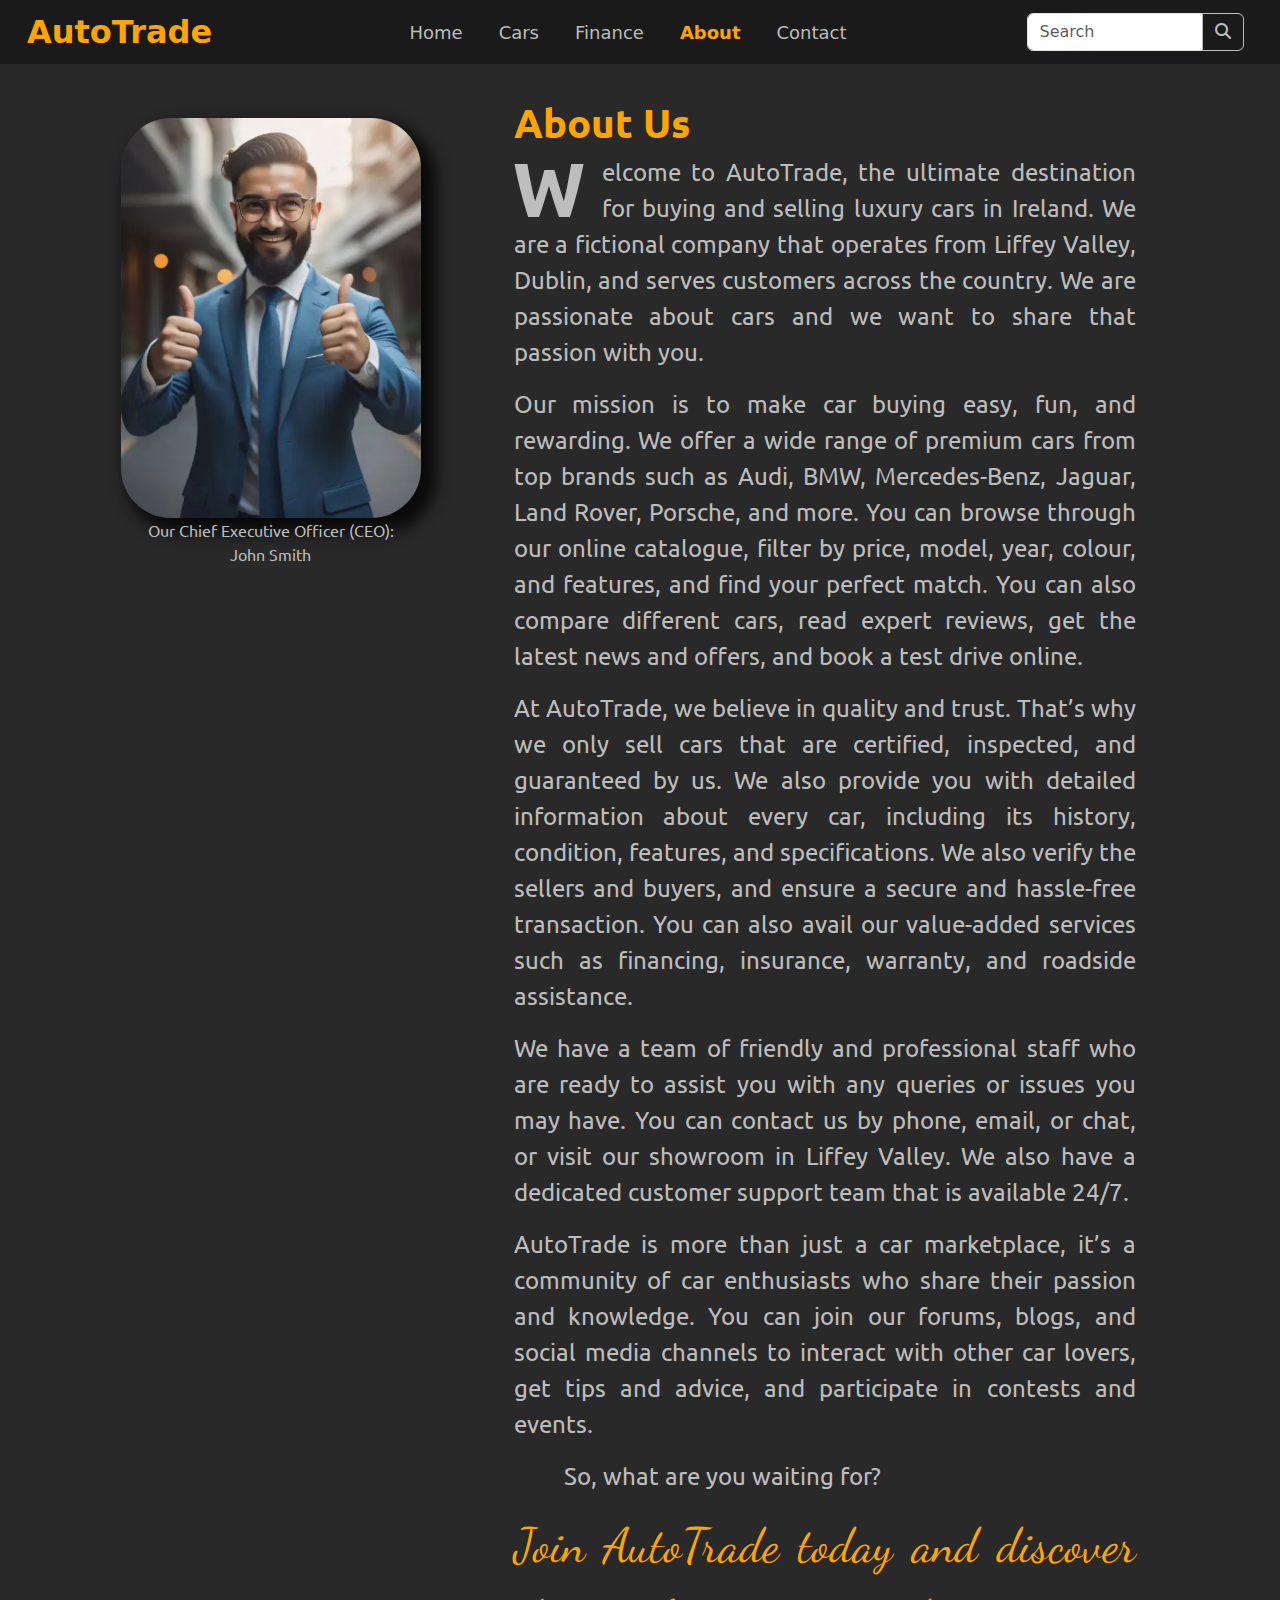
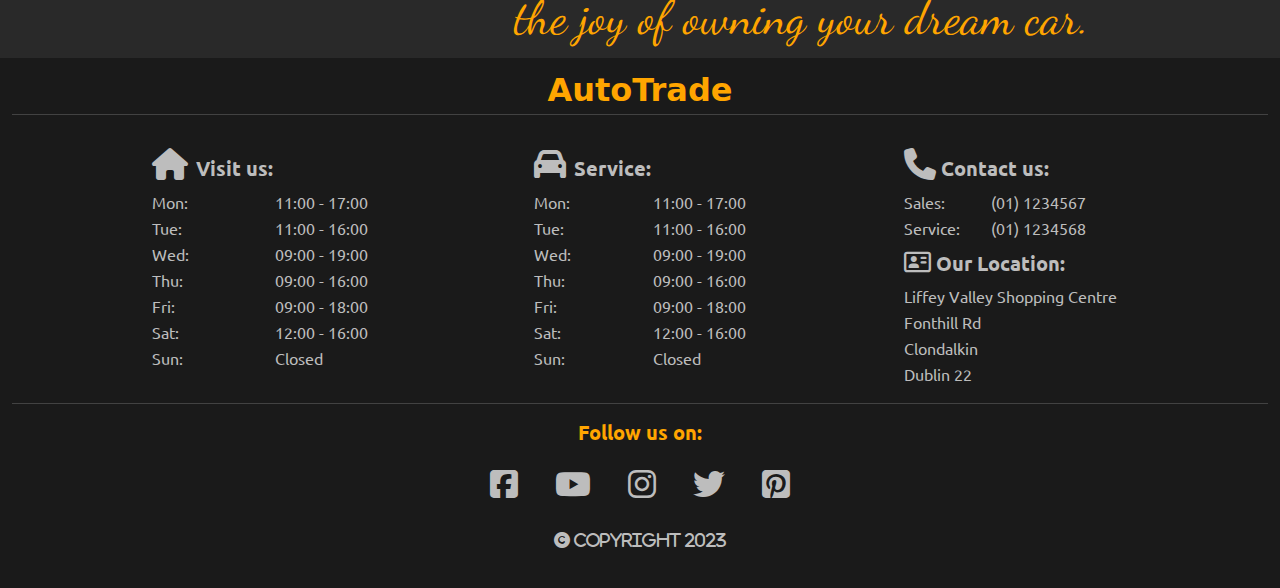
==== commit a88094f1: "bootstrap to local update" ====
--- a/Pages/about.html
+++ b/Pages/about.html
@@ -3,11 +3,7 @@
     <head>
         <meta name="viewport" content="width=device-width, initial-scale=1">
         <title>AutoTrade About</title>
-        <link
-            href="https://cdn.jsdelivr.net/npm/bootstrap@5.3.2/dist/css/bootstrap.min.css"
-            rel="stylesheet"
-            integrity="sha384-T3c6CoIi6uLrA9TneNEoa7RxnatzjcDSCmG1MXxSR1GAsXEV/Dwwykc2MPK8M2HN"
-            crossorigin="anonymous">
+        <link rel="stylesheet" href="../Bootstrap/css/bootstrap.min.css">
         <link rel="stylesheet" href="../Stylesheets/style.css">
         <script src="../jQuery/jquery-3.7.1.js"></script>
     </head>
@@ -32,7 +28,7 @@
 
                     <figure>
                         <img src="../Images/About/boss.webp" alt="The Boss"
-                            class=" mx-auto d-block p-picture-about">
+                            class=" mx-auto d-block p-picture-about" width="300" height="400">
                         <figcaption>
                             <p class="p-picture-text">Our Chief Executive
                                 Officer (CEO):
@@ -112,11 +108,7 @@
         </div>
 
         <!-- BOOTSTRAP -->
-        <script
-            src="https://cdn.jsdelivr.net/npm/bootstrap@5.3.2/dist/js/bootstrap.bundle.min.js"
-            integrity="sha384-C6RzsynM9kWDrMNeT87bh95OGNyZPhcTNXj1NW7RuBCsyN/o0jlpcV8Qyq46cDfL"
-            crossorigin="anonymous">
-        </script>
+        <script src="../Bootstrap/js/bootstrap.bundle.min.js"></script>
         <footer>
             <div class="container-fluid footer-container">
                 <div class="row" id="footerRow">
--- a/Stylesheets/style.css
+++ b/Stylesheets/style.css
@@ -237,7 +237,7 @@
     width: 573px;
     height: 337px;
     margin-bottom: 2%;
-    background-image: url('/Images/Backgrounds/CarsLinkBG.png');
+    background-image: url('/Images/Backgrounds/CarsLinkBG.webp');
     background-size: contain;
     border-radius: 20px;
     box-shadow: 10px 10px 15px 5px rgb(10, 10, 10);
@@ -248,7 +248,7 @@
     width: 573px;
     height: 337px;
     margin-bottom: 2%;
-    background-image: url('/Images/Backgrounds/FinanceLinkBG.jpg');
+    background-image: url('/Images/Backgrounds/FinanceLinkBG.webp');
     background-size: contain;
     box-shadow: 10px 10px 15px 5px rgb(10, 10, 10);
     border-radius: 20px;
@@ -257,7 +257,7 @@
 #aboutUsLink {
     position: relative;
     height: 500px;
-    background-image: url('/Images/Backgrounds/AboutUsLinkBG.jpg');
+    background-image: url('/Images/Backgrounds/AboutUsLinkBG.webp');
     background-position: bottom;
     background-position-x: left;
     border-top-left-radius: 20px;
@@ -407,7 +407,7 @@
 }
 
 .car-image-finance {
-    max-width: 100%;
+    max-width: 100% !important;
     border-radius: 20px !important;
     box-shadow: 10px 10px 15px 5px rgb(10, 10, 10);
 }
@@ -541,7 +541,7 @@
     display: flex;
     font-family: 'Roboto Flex', sans-serif;
     flex: 1;
-    background: linear-gradient(rgba(0, 0, 0, 1), rgba(0, 0, 0, 0)), url(../Images/Backgrounds/contact.jpg);
+    background: linear-gradient(rgba(0, 0, 0, 1), rgba(0, 0, 0, 0)), url(../Images/Backgrounds/contact.webp);
     background-size: cover;
     background-position: left;
     border-radius: 50px;
@@ -710,15 +710,16 @@
     padding-left: 20px;
 }
 
-.p-modal-0 {
-    font-family: "Roboto Flex, sans-serif";
-}
-
-.p-modal2-1 {
+.p-modalz {
+    font-family: 'Roboto Flex', sans-serif;
+}
+
+.p-modaldj {
     text-align: right;
-}
-
-.p-modal2-2 {
+
+}
+
+.p-modaldd {
     font-size: x-large;
 }
 
@@ -979,6 +980,7 @@
     from {
         opacity: 0%;
     }
+
     to {
         opacity: 100%;
     }
